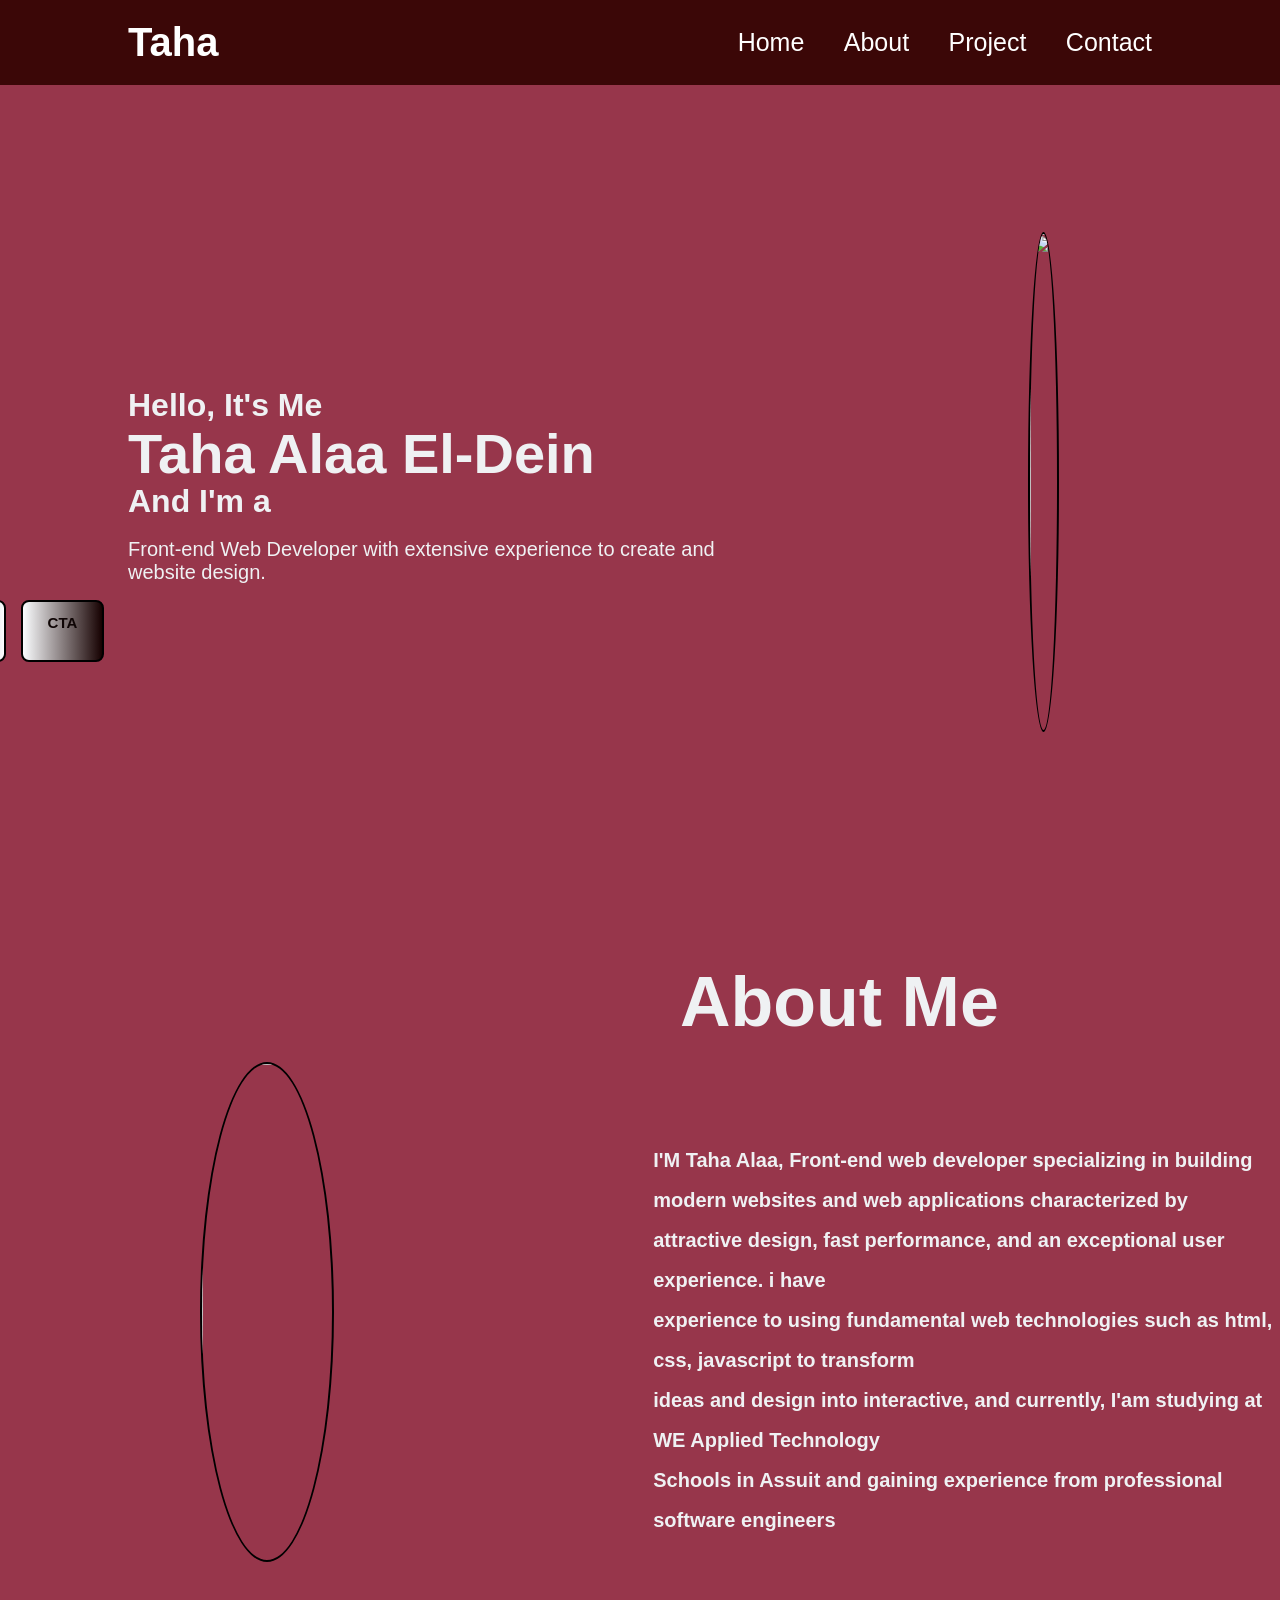
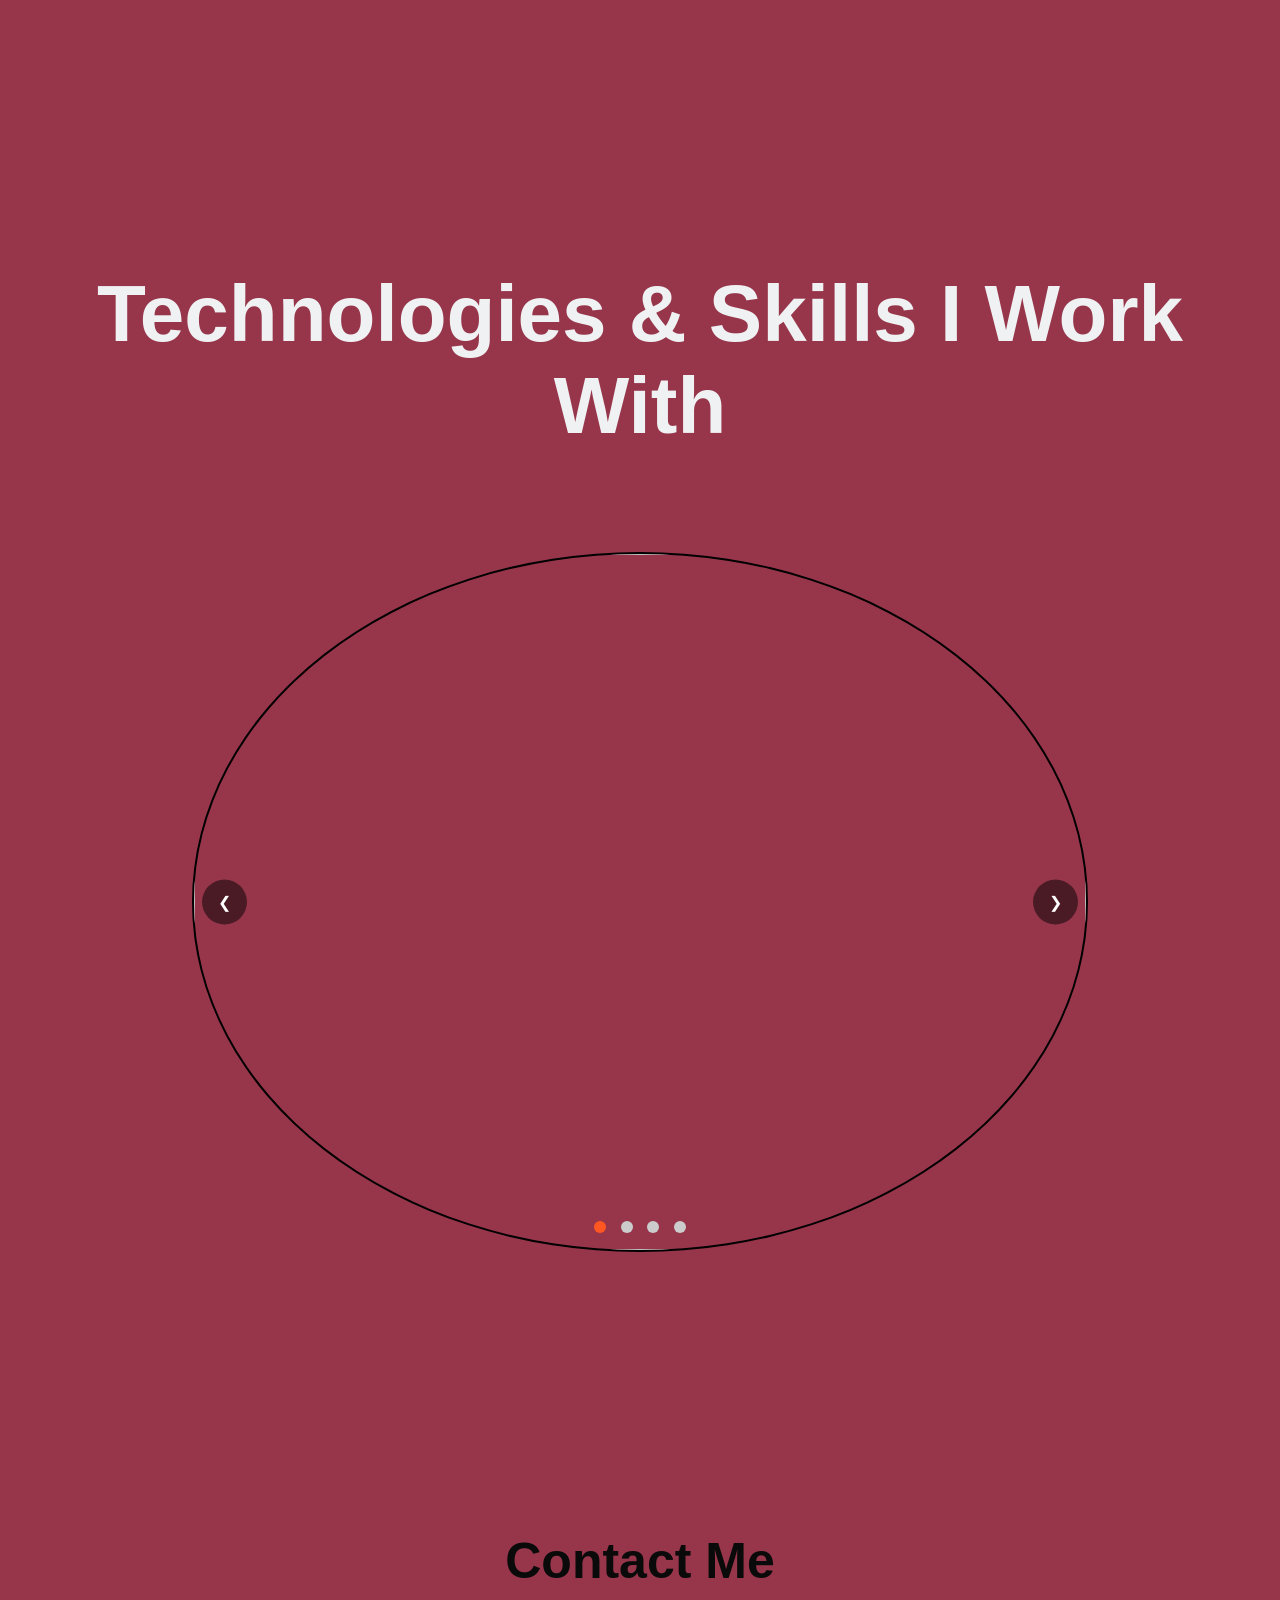
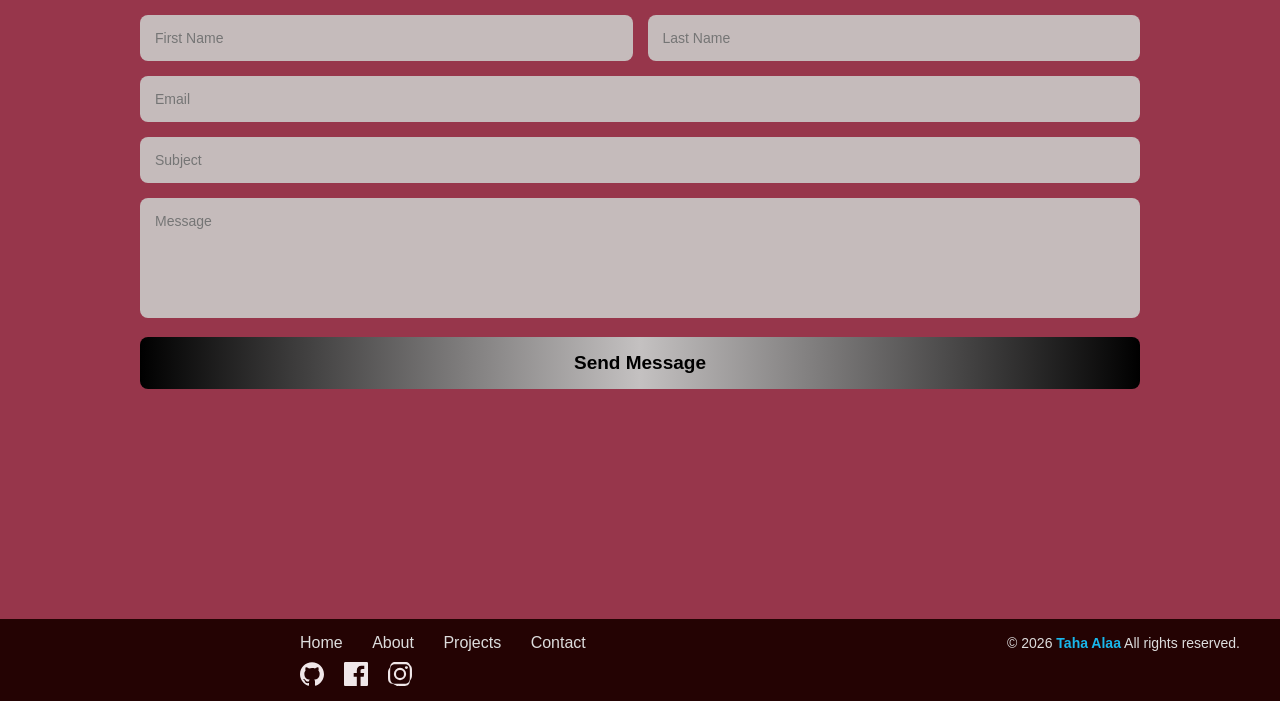
==== home.html @ 874e677b "Add files via upload" ====
<!DOCTYPE html>
<html lang="en">

<head>
    <meta charset="UTF-8">
    <meta name="viewport" content="width=device-width, initial-scale=1.0">
    <title>protofolio</title>
    <link rel="stylesheet" href="style.css">
    <script src="script.js"></script>
</head>

<body>
    <header class="header">
        <a href="#" class="logo">Taha</a>
        <nav class="navbar">
            <a href="#">Home</a>
            <a href="#">About</a>
            <a href="#">Project</a>
            <a href="#">Contact</a>
        </nav>
    </header>
    <section class="home">
        <div class="home-content">
            <h3>Hello, It's Me</h3>
            <h1>Taha Alaa El-Dein</h1>
            <h3>And I'm a</h3>
            <br>
            <p>Front-end Web Developer with extensive experience to create and website design.</p>
        </div>

        <div class="container">
            <div class="home-img">
                <img src="c:\Users\Eng.Youssef\Desktop\final project\image\IMG-20260320-WA0016.jpg">
            </div>
        </div>
    </section>
    

           <div class="buttons">
  <a href="#" class="btn contact-btn">Contact Me</a>
  <a href="#" class="btn cta-btn">CTA</a>
</div>
    
     <div class="hh">
        <h1 > About Me </h1>
        </div>
    <div class="about-content">
        <div class="about-img">
            <img src="c:\Users\Eng.Youssef\Desktop\final project\image\IMG-20260320-WA0003.jpg">
        </div>
       
        <div class="text">
        <h4>I'M Taha Alaa, Front-end web developer specializing in building modern websites and web applications
            characterized by attractive design, fast performance, and an exceptional user experience. i have<br>
            experience to using fundamental web technologies such as html, css, javascript to transform <br>ideas and design
            into interactive, and currently, I'am studying at WE Applied Technology<br> Schools in Assuit and gaining experience from professional software engineers</h4>
            </div>
    </div>
<div class="work">
    <h1>Technologies & Skills I Work With</h1>
</div>

    <div class="carousel">

    <img src="c:\Users\Eng.Youssef\Desktop\final project\image\Screenshot_٢٠٢٦٠٣٢٦-٢١٠٢٠٢~2.png" class="active">
    <img src="c:\Users\Eng.Youssef\Desktop\final project\image\Screenshot_٢٠٢٦٠٣٢٦-٢١٠٣٢١~2.png">
    <img src="c:\Users\Eng.Youssef\Desktop\final project\image\Screenshot_٢٠٢٦٠٣٢٦-٢١٠٤٠٢~2.png">
    <img src="c:\Users\Eng.Youssef\Desktop\final project\image\Screenshot_٢٠٢٦٠٣٢٦-٢١٠٠٢٣~2.png">

    <div class="arrow left">&#10094;</div>
    <div class="arrow right">&#10095;</div>

    <div class="dots">
        <span class="active"></span>
        <span></span>
        <span></span>
        <span></span>
    </div>

</div>
    

<section class="contact-section">

    <div class="contact-container">
        <h2>Contact Me</h2>

        <form>
            <div class="row">
                <input type="text" placeholder="First Name">
                <input type="text" placeholder="Last Name">
            </div>

            <input type="email" placeholder="Email">
            <input type="text" placeholder="Subject">
            <textarea placeholder="Message"></textarea>

            <button type="submit">Send Message</button>
        </form>
    </div>

</section>


<footer class="site-footer">
  <nav class="footer-nav">
    <a href="#">Home</a>
    <a href="#">About</a>
    <a href="#">Projects</a>
    <a href="#">Contact</a>
  </nav>

  <div class="footer-info">
    <p>© 2026 <a href="#">Taha Alaa</a> All rights reserved.</p>
  </div>

  <div class="social-icons">
    <a href="#" aria-label="GitHub" class="icon github" target="_blank" rel="noopener noreferrer">
      <svg height="24" width="24" fill="currentColor" viewBox="0 0 24 24">
        <path d="M12 0.297C5.37 0.297 0 5.67 0 12.3c0 5.292 3.438 9.792 8.207 11.387.6.112.82-.258.82-.577 0-.286-.01-1.04-.015-2.04-3.338.726-4.042-1.61-4.042-1.61-.546-1.387-1.332-1.757-1.332-1.757-1.09-.745.083-.73.083-.73 1.205.084 1.84 1.237 1.84 1.237 1.07 1.83 2.805 1.3 3.492.994.108-.775.418-1.3.76-1.6-2.665-.3-5.466-1.335-5.466-5.93 0-1.31.468-2.382 1.235-3.222-.124-.303-.535-1.52.117-3.166 0 0 1.007-.322 3.3 1.23a11.5 11.5 0 0 1 3.003-.405c1.02.004 2.045.137 3.003.405 2.292-1.552 3.297-1.23 3.297-1.23.653 1.646.242 2.863.118 3.166.77.84 1.234 1.912 1.234 3.222 0 4.61-2.805 5.625-5.475 5.92.43.372.823 1.102.823 2.222 0 1.606-.015 2.896-.015 3.286 0 .322.216.694.825.576C20.565 22.085 24 17.59 24 12.3 24 5.67 18.627.297 12 .297z"/>
      </svg>
    </a>
    <a href="https://www.facebook.com/share/18aUU8usKP/" aria-label="Facebook" class="icon facebook" target="_blank" rel="noopener noreferrer">
      <svg height="24" width="24" fill="currentColor" viewBox="0 0 24 24">
        <path d="M22.675 0h-21.35C.6 0 0 .6 0 1.344v21.311c0 .744.6 1.345 1.325 1.345h11.495v-9.294H9.691v-3.622h3.13V8.413c0-3.1 1.894-4.788 4.659-4.788 1.325 0 2.466.097 2.797.142v3.24l-1.918.001c-1.505 0-1.797.717-1.797 1.767v2.318h3.59l-.467 3.623h-3.122V24h6.116c.725 0 1.324-.6 1.324-1.345V1.344C24 .6 23.4 0 22.675 0z"/>
      </svg>
    </a>
    <a href="https://www.instagram.com/taha.alaa.atrees?igsh=MXN1bnJiODU3NmR3dQ==" aria-label="Instagram" class="icon instagram" target="_blank" rel="noopener noreferrer">
      <svg height="24" width="24" fill="currentColor" viewBox="0 0 24 24">
        <path d="M12 2.163c3.204 0 3.584.012 4.85.07 1.366.062 2.633.333 3.608 1.31.974.975 1.246 2.243 1.308 3.608.059 1.266.07 1.645.07 4.85s-.012 3.584-.07 4.85c-.062 1.366-.334 2.633-1.31 3.608-.975.974-2.242 1.246-3.608 1.308-1.266.059-1.645.07-4.85.07s-3.584-.012-4.85-.07c-1.366-.062-2.633-.334-3.608-1.31-.974-.975-1.246-2.242-1.308-3.608-.059-1.266-.07-1.645-.07-4.85s.012-3.584.07-4.85c.062-1.366.334-2.633 1.31-3.608.975-.974 2.242-1.246 3.608-1.308 1.266-.059 1.645-.07 4.85-.07zM12 0C8.74 0 8.332.014 7.052.072 5.77.13 4.587.418 3.54 1.467 2.493 2.516 2.205 3.7 2.147 4.98.014 8.33 0 8.74 0 12s.014 3.67.072 4.948c.058 1.28.346 2.463 1.395 3.51 1.048 1.047 2.232 1.335 3.512 1.393C8.33 23.986 8.74 24 12 24s3.67-.014 4.948-.072c1.28-.058 2.463-.346 3.51-1.395 1.047-1.048 1.335-2.232 1.393-3.512C23.986 15.67 24 15.26 24 12s-.014-3.67-.072-4.948c-.058-1.28-.346-2.463-1.395-3.51C20.505.418 19.32.13 18.04.072 16.76.014 16.348 0 12 0z"/>
        <path d="M12 5.838a6.162 6.162 0 1 0 0 12.324 6.162 6.162 0 0 0 0-12.324zm0 10.162a3.999 3.999 0 1 1 0-7.998 3.999 3.999 0 0 1 0 7.998z"/>
        <circle cx="18.406" cy="5.594" r="1.44"/>
      </svg>
    </a>
  </div>
</footer>
</body>
</html>
---- style.css ----
*{
    margin: 0;
    padding: 0;
    box-sizing: border-box;
    font-family: 'poppins' , sans-serif;
}

body{
    color: rgb(239, 241, 243);
    background-color: rgb(151, 54, 75);

}
.header{
    position: fixed;
    top: 0;
    left: 0;
    width: 100%;
    padding: 20px 10%;
    background: rgb(59, 7, 7);
    display:flex;
    justify-content: space-between;
    align-items: center;
    z-index: 100;
}
.logo{
    position: relative;
    font-size: 40px;
    color: #ffffff;
    text-decoration: none;
    font-weight: 600;

}

.navbar a{
    display: inline-block;
    font-size: 25px;
    color: #ffffff;
    text-decoration: none;
    font-weight: 500;
    margin-left: 35px;
    transition: .3s;
}

.home{
    position: relative;
    width: 100%;
    justify-content: space-between;
    height: 100vh;
   
    background-size:cover;
    background-position: center;
    display: flex;
    align-items: center;
    padding: 70px 10% 0;
}
.home-content{
    max-width: 600px;
}
.home-content h3{
    font-size: 32px;
    font-weight: 700;
}
.home-content h1 {
    font-size: 56px;
    font-weight: 700;
    margin: -3px 0;
}
.home-content p {
    font-size: 20px;
}
img{
    width: 130%;
    border-radius:80%;
    height: 500px;
    border: 2px black solid;
    
}
.container{
    padding-right: 100px;
}

.about-img{
    width: 40%;
    padding-left: 200px;
    margin-top: 100px;
    
}
.about-content {
display: flex;
align-items: center;
}
.text{
    margin-left: 350px;
    margin-top: 150px;
   
}
.hh{
 padding-left: 680px;
  margin-bottom: -80px;
  font-size: 35px;
}
.text h4{
    line-height: 2;
    font-size: 20px;
}


.carousel {
    position: relative;
    width: 70%;
    height: 700px;
    margin: 50px auto;
    overflow: hidden;
    border-radius: 12px;
    margin-top: 100px;
    margin-bottom:200px ;
    
}

.carousel img {
    position: absolute;
    width: 100%;
    height: 100%;
    opacity: 0;
    transition: 2;
}

.carousel img.active {
    opacity: 1;
}

.arrow {
    position: absolute;
    top: 50%;
    transform: translateY(-50%);
    width: 45px;
    height: 45px;
    background: rgba(0,0,0,0.5);
    color: white;
    border-radius: 50%;
    display: flex;
    justify-content: center;
    align-items: center;
    cursor: pointer;
}

.arrow.right { right: 10px; }
.arrow.left { left: 10px; }

.dots {
    position: absolute;
    bottom: 10px;
    width: 100%;
    text-align: center;
}

.dots span {
    width: 12px;
    height: 12px;
    display: inline-block;
    background: #ccc;
    margin: 5px;
    border-radius: 50%;
    cursor: pointer;
}

.dots span.active {
    background: #ff5722;
}
.work{
    text-align: center;
    margin-top: 300px;
    font-size: 40px;
}

.contact-section {
    background:rgb(151, 54, 75);
    padding: 80px 20px;
    display: flex;
    justify-content: center;
}


.contact-container {
    width: 100%;
    max-width: 1000px;
}


.contact-container h2 {
    text-align: center;
    color: #0a0a0a;
    margin-bottom: 25px;
    font-size: 50px;
}


.contact-container .row {
    display: flex;
    gap: 15px;
}


.contact-container input,
.contact-container textarea {
    width: 100%;
    padding: 15px;
    margin-bottom: 15px;
    border: none;
    border-radius: 8px;
    background: #c5bbbb;
    color:rgb(0, 0, 0);
    font-size: 14px;
    outline: none;
}


.contact-container textarea {
    height: 120px;
    resize: none;
}


.contact-container button {
    width: 100%;
    padding: 15px;
    border: none;
    border-radius: 8px;
    background: linear-gradient(to right,#000000, #c4c1c1,#000000);
    color:black;
    font-size: 19px;
    font-weight: bold;
    cursor: pointer;
    transition: 0.3s;
    margin-bottom: 150px;
}

.contact-container button:hover {
    opacity: 0.85;
}

.site-footer {
  background: rgb(36, 3, 3);
  color: #ddd;
  display: flex;
  justify-content: space-between;
  align-items: center;
  padding: 15px 40px;
  font-family: Arial, sans-serif;
  flex-wrap: wrap;
  gap: 10px;
  padding-left:300px ;
 
}

.footer-nav a {
  color: #ddd;
  margin-right: 25px;
  text-decoration: none;
  font-weight: 500;
  transition: color 0.3s;
}

.footer-nav a:hover {
  color: #d1446e;
}

.footer-info p {
  margin: 0;
  font-size: 14px;
  white-space: nowrap;
}

.footer-info a {
  color: #19b7ec;
  text-decoration: none;
  font-weight: 600;
}

.footer-info a:hover {
  text-decoration: underline;
}

.social-icons {
  display: flex;
  gap: 20px;
  padding-right: 300px;
}

.social-icons a {
  color: #f0e7e9;
  transition: color 0.3s;
  display: flex;
  align-items: center;
}

.social-icons a:hover {
  color: #913636;
}

.social-icons svg {
  display: block;
}



.buttons {
  display: flex;
  gap: 15px;
  justify-content: center;

}


.btn {
  padding: 12px 25px;
  border-radius: 8px;
  text-decoration: none;
  font-size: 15px;
  font-weight: 800;
}


.contact-btn {
  border: 2px solid #000000;
  color: #000507;
 background: linear-gradient(to right, #1f0101, #fbfdff);
}



.cta-btn {
  background: linear-gradient(to right, #fbfdff, #160101);
  color: rgb(15, 5, 5);
  border: 2px solid black;
}

.buttons{
   margin-top: -300px;
   margin-bottom: 300px;
   margin-right: 1280px;
}

.contact-btn:hover,
.cta-btn:hover {
    background: #290303; 
    color: rgb(253, 244, 244); 
}
.btn {
    position: relative;
    z-index: 10;
}
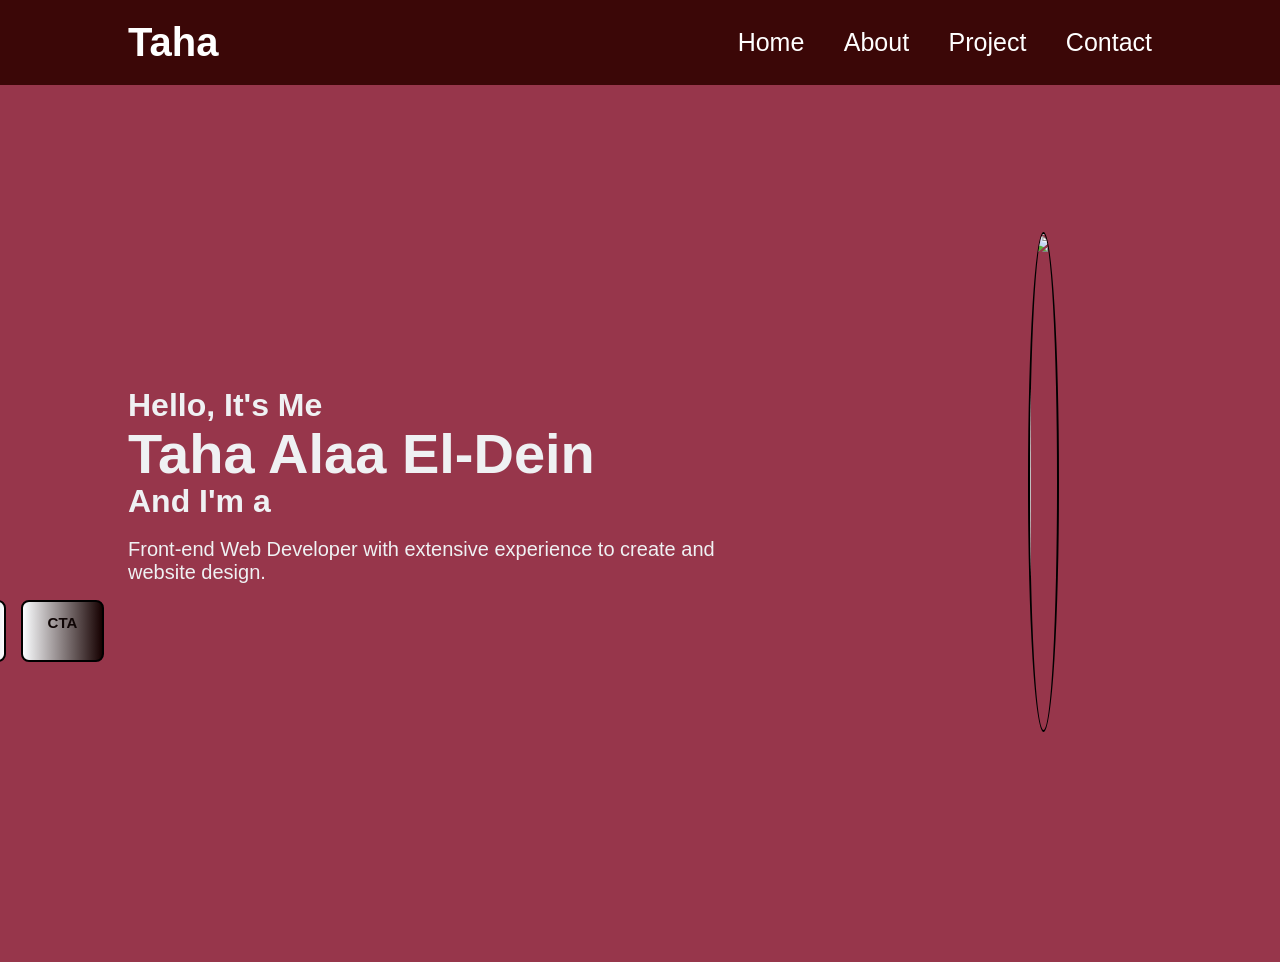
==== commit 48729fb8: "Add files via upload" ====
--- a/home.html
+++ b/home.html
@@ -4,7 +4,7 @@
 <head>
     <meta charset="UTF-8">
     <meta name="viewport" content="width=device-width, initial-scale=1.0">
-    <title>protofolio</title>
+    <title>home</title>
     <link rel="stylesheet" href="style.css">
     <script src="script.js"></script>
 </head>
@@ -41,98 +41,6 @@
   <a href="#" class="btn cta-btn">CTA</a>
 </div>
     
-     <div class="hh">
-        <h1 > About Me </h1>
-        </div>
-    <div class="about-content">
-        <div class="about-img">
-            <img src="c:\Users\Eng.Youssef\Desktop\final project\image\IMG-20260320-WA0003.jpg">
-        </div>
-       
-        <div class="text">
-        <h4>I'M Taha Alaa, Front-end web developer specializing in building modern websites and web applications
-            characterized by attractive design, fast performance, and an exceptional user experience. i have<br>
-            experience to using fundamental web technologies such as html, css, javascript to transform <br>ideas and design
-            into interactive, and currently, I'am studying at WE Applied Technology<br> Schools in Assuit and gaining experience from professional software engineers</h4>
-            </div>
-    </div>
-<div class="work">
-    <h1>Technologies & Skills I Work With</h1>
-</div>
-
-    <div class="carousel">
-
-    <img src="c:\Users\Eng.Youssef\Desktop\final project\image\Screenshot_٢٠٢٦٠٣٢٦-٢١٠٢٠٢~2.png" class="active">
-    <img src="c:\Users\Eng.Youssef\Desktop\final project\image\Screenshot_٢٠٢٦٠٣٢٦-٢١٠٣٢١~2.png">
-    <img src="c:\Users\Eng.Youssef\Desktop\final project\image\Screenshot_٢٠٢٦٠٣٢٦-٢١٠٤٠٢~2.png">
-    <img src="c:\Users\Eng.Youssef\Desktop\final project\image\Screenshot_٢٠٢٦٠٣٢٦-٢١٠٠٢٣~2.png">
-
-    <div class="arrow left">&#10094;</div>
-    <div class="arrow right">&#10095;</div>
-
-    <div class="dots">
-        <span class="active"></span>
-        <span></span>
-        <span></span>
-        <span></span>
-    </div>
-
-</div>
     
-
-<section class="contact-section">
-
-    <div class="contact-container">
-        <h2>Contact Me</h2>
-
-        <form>
-            <div class="row">
-                <input type="text" placeholder="First Name">
-                <input type="text" placeholder="Last Name">
-            </div>
-
-            <input type="email" placeholder="Email">
-            <input type="text" placeholder="Subject">
-            <textarea placeholder="Message"></textarea>
-
-            <button type="submit">Send Message</button>
-        </form>
-    </div>
-
-</section>
-
-
-<footer class="site-footer">
-  <nav class="footer-nav">
-    <a href="#">Home</a>
-    <a href="#">About</a>
-    <a href="#">Projects</a>
-    <a href="#">Contact</a>
-  </nav>
-
-  <div class="footer-info">
-    <p>© 2026 <a href="#">Taha Alaa</a> All rights reserved.</p>
-  </div>
-
-  <div class="social-icons">
-    <a href="#" aria-label="GitHub" class="icon github" target="_blank" rel="noopener noreferrer">
-      <svg height="24" width="24" fill="currentColor" viewBox="0 0 24 24">
-        <path d="M12 0.297C5.37 0.297 0 5.67 0 12.3c0 5.292 3.438 9.792 8.207 11.387.6.112.82-.258.82-.577 0-.286-.01-1.04-.015-2.04-3.338.726-4.042-1.61-4.042-1.61-.546-1.387-1.332-1.757-1.332-1.757-1.09-.745.083-.73.083-.73 1.205.084 1.84 1.237 1.84 1.237 1.07 1.83 2.805 1.3 3.492.994.108-.775.418-1.3.76-1.6-2.665-.3-5.466-1.335-5.466-5.93 0-1.31.468-2.382 1.235-3.222-.124-.303-.535-1.52.117-3.166 0 0 1.007-.322 3.3 1.23a11.5 11.5 0 0 1 3.003-.405c1.02.004 2.045.137 3.003.405 2.292-1.552 3.297-1.23 3.297-1.23.653 1.646.242 2.863.118 3.166.77.84 1.234 1.912 1.234 3.222 0 4.61-2.805 5.625-5.475 5.92.43.372.823 1.102.823 2.222 0 1.606-.015 2.896-.015 3.286 0 .322.216.694.825.576C20.565 22.085 24 17.59 24 12.3 24 5.67 18.627.297 12 .297z"/>
-      </svg>
-    </a>
-    <a href="https://www.facebook.com/share/18aUU8usKP/" aria-label="Facebook" class="icon facebook" target="_blank" rel="noopener noreferrer">
-      <svg height="24" width="24" fill="currentColor" viewBox="0 0 24 24">
-        <path d="M22.675 0h-21.35C.6 0 0 .6 0 1.344v21.311c0 .744.6 1.345 1.325 1.345h11.495v-9.294H9.691v-3.622h3.13V8.413c0-3.1 1.894-4.788 4.659-4.788 1.325 0 2.466.097 2.797.142v3.24l-1.918.001c-1.505 0-1.797.717-1.797 1.767v2.318h3.59l-.467 3.623h-3.122V24h6.116c.725 0 1.324-.6 1.324-1.345V1.344C24 .6 23.4 0 22.675 0z"/>
-      </svg>
-    </a>
-    <a href="https://www.instagram.com/taha.alaa.atrees?igsh=MXN1bnJiODU3NmR3dQ==" aria-label="Instagram" class="icon instagram" target="_blank" rel="noopener noreferrer">
-      <svg height="24" width="24" fill="currentColor" viewBox="0 0 24 24">
-        <path d="M12 2.163c3.204 0 3.584.012 4.85.07 1.366.062 2.633.333 3.608 1.31.974.975 1.246 2.243 1.308 3.608.059 1.266.07 1.645.07 4.85s-.012 3.584-.07 4.85c-.062 1.366-.334 2.633-1.31 3.608-.975.974-2.242 1.246-3.608 1.308-1.266.059-1.645.07-4.85.07s-3.584-.012-4.85-.07c-1.366-.062-2.633-.334-3.608-1.31-.974-.975-1.246-2.242-1.308-3.608-.059-1.266-.07-1.645-.07-4.85s.012-3.584.07-4.85c.062-1.366.334-2.633 1.31-3.608.975-.974 2.242-1.246 3.608-1.308 1.266-.059 1.645-.07 4.85-.07zM12 0C8.74 0 8.332.014 7.052.072 5.77.13 4.587.418 3.54 1.467 2.493 2.516 2.205 3.7 2.147 4.98.014 8.33 0 8.74 0 12s.014 3.67.072 4.948c.058 1.28.346 2.463 1.395 3.51 1.048 1.047 2.232 1.335 3.512 1.393C8.33 23.986 8.74 24 12 24s3.67-.014 4.948-.072c1.28-.058 2.463-.346 3.51-1.395 1.047-1.048 1.335-2.232 1.393-3.512C23.986 15.67 24 15.26 24 12s-.014-3.67-.072-4.948c-.058-1.28-.346-2.463-1.395-3.51C20.505.418 19.32.13 18.04.072 16.76.014 16.348 0 12 0z"/>
-        <path d="M12 5.838a6.162 6.162 0 1 0 0 12.324 6.162 6.162 0 0 0 0-12.324zm0 10.162a3.999 3.999 0 1 1 0-7.998 3.999 3.999 0 0 1 0 7.998z"/>
-        <circle cx="18.406" cy="5.594" r="1.44"/>
-      </svg>
-    </a>
-  </div>
-</footer>
 </body>
 </html>
--- a/style.css
+++ b/style.css
@@ -239,47 +239,6 @@
     opacity: 0.85;
 }
 
-.site-footer {
-  background: rgb(36, 3, 3);
-  color: #ddd;
-  display: flex;
-  justify-content: space-between;
-  align-items: center;
-  padding: 15px 40px;
-  font-family: Arial, sans-serif;
-  flex-wrap: wrap;
-  gap: 10px;
-  padding-left:300px ;
- 
-}
-
-.footer-nav a {
-  color: #ddd;
-  margin-right: 25px;
-  text-decoration: none;
-  font-weight: 500;
-  transition: color 0.3s;
-}
-
-.footer-nav a:hover {
-  color: #d1446e;
-}
-
-.footer-info p {
-  margin: 0;
-  font-size: 14px;
-  white-space: nowrap;
-}
-
-.footer-info a {
-  color: #19b7ec;
-  text-decoration: none;
-  font-weight: 600;
-}
-
-.footer-info a:hover {
-  text-decoration: underline;
-}
 
 .social-icons {
   display: flex;
@@ -350,3 +309,54 @@
     position: relative;
     z-index: 10;
 }
+body {
+    margin: 0;
+    font-family: Arial, sans-serif;
+}
+
+
+.custom-footer {
+    background-color: #270306; 
+    color: #fff;
+    padding: 15px 30px;
+    display: flex;
+    justify-content: space-between;
+    align-items: center;
+    flex-wrap: wrap;
+}
+
+.custom-footer .footer-left a {
+    margin-right: 15px;
+    color: #fff;
+    text-decoration: none;
+    font-size: 14px;
+}
+
+.custom-footer .footer-left a:hover {
+    color: #963434;
+}
+
+
+.custom-footer .footer-center {
+    font-size: 14px;
+    text-align: center;
+}
+
+
+.custom-footer .name {
+    color: #00aaff;
+    text-decoration: underline;
+}
+
+
+.custom-footer .footer-right a {
+    color: #fff;
+    margin-left: 12px;
+    font-size: 18px;
+    text-decoration: none;
+}
+
+.custom-footer .footer-right a:hover {
+    color: #ac4444;
+}
+
